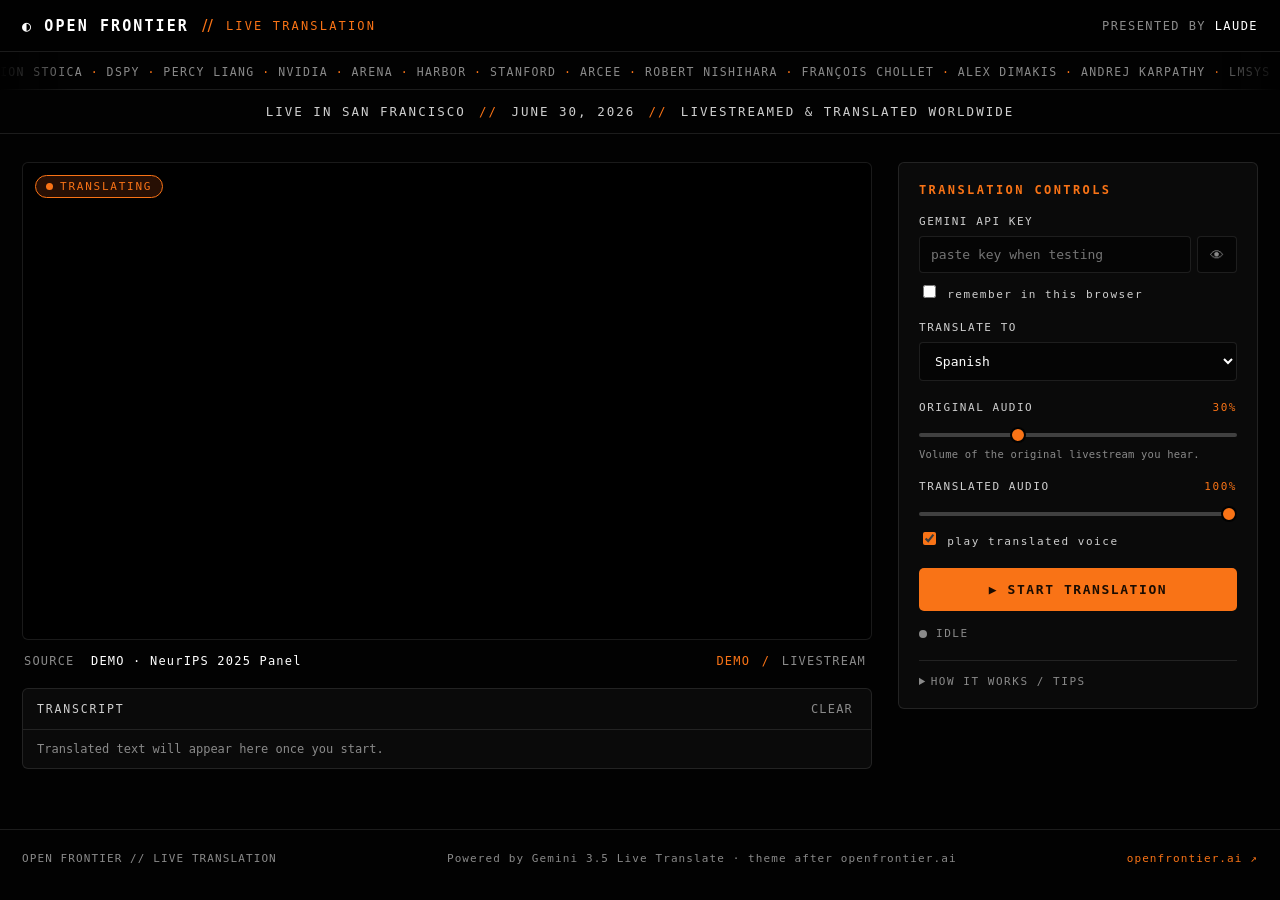
==== index.html @ d945eb67 "Open Frontier // Live Translation: client-side Gemini 3.5 Live Translate web app - OpenFrontier.ai t" ====
<!DOCTYPE html>
<html lang="en">
<head>
  <meta charset="utf-8" />
  <meta name="viewport" content="width=device-width, initial-scale=1" />
  <title>Open Frontier // Live Translation</title>
  <meta name="description" content="Live AI translation of the Open Frontier livestream, powered by Gemini 3.5 Live Translate." />
  <link rel="icon" href="data:image/svg+xml,<svg xmlns='http://www.w3.org/2000/svg' viewBox='0 0 100 100'><rect width='100' height='100' fill='%23020202'/><text x='50' y='68' font-size='60' text-anchor='middle' fill='%23f97316' font-family='monospace'>◐</text></svg>" />
  <link rel="stylesheet" href="styles.css" />
</head>
<body>
  <!-- ===== Top nav ===== -->
  <header class="nav">
    <div class="nav-left">
      <span class="logo">◐ OPEN FRONTIER</span>
      <span class="sep">//</span>
      <span class="tag">LIVE TRANSLATION</span>
    </div>
    <div class="nav-right mono">
      <span class="muted">PRESENTED BY</span> LAUDE
    </div>
  </header>

  <!-- ===== Scrolling researcher marquee (mirrors openfrontier.ai) ===== -->
  <div class="marquee" aria-hidden="true">
    <div class="marquee-track" id="marqueeTrack"></div>
  </div>

  <!-- ===== Hero strip ===== -->
  <div class="hero mono">
    LIVE IN SAN FRANCISCO <span class="sep">//</span> JUNE 30, 2026 <span class="sep">//</span> LIVESTREAMED &amp; TRANSLATED WORLDWIDE
  </div>

  <!-- ===== Main ===== -->
  <main class="layout">
    <!-- Video + captions -->
    <section class="stage">
      <div class="video-wrap">
        <div id="player"></div>
        <!-- YouTube-style caption overlay -->
        <div class="captions" id="captions"></div>
        <div class="badge-live" id="liveBadge" hidden>
          <span class="dot"></span> TRANSLATING
        </div>
      </div>

      <div class="stage-meta mono">
        <div>
          <span class="muted">SOURCE</span>
          <span id="sourceLabel">DEMO &middot; NeurIPS 2025 Panel</span>
        </div>
        <div class="src-toggle">
          <button class="link-btn active" data-src="demo" id="srcDemoBtn">DEMO</button>
          <span class="sep">/</span>
          <button class="link-btn" data-src="live" id="srcLiveBtn">LIVESTREAM</button>
        </div>
      </div>

      <!-- Transcript log -->
      <div class="transcript-panel">
        <div class="panel-head mono">
          <span>TRANSCRIPT</span>
          <button class="link-btn" id="clearTranscript">CLEAR</button>
        </div>
        <div class="transcript" id="transcript">
          <div class="transcript-empty mono muted">Translated text will appear here once you start.</div>
        </div>
      </div>
    </section>

    <!-- Controls -->
    <aside class="controls">
      <h2 class="panel-title mono">TRANSLATION CONTROLS</h2>

      <!-- API key -->
      <div class="field">
        <label class="mono" for="apiKey">GEMINI API KEY</label>
        <div class="key-row">
          <input type="password" id="apiKey" placeholder="paste key when testing" autocomplete="off" spellcheck="false" />
          <button class="ghost-btn" id="toggleKey" type="button" title="Show / hide">👁</button>
        </div>
        <label class="check mono">
          <input type="checkbox" id="rememberKey" /> remember in this browser
        </label>
      </div>

      <!-- Target language -->
      <div class="field">
        <label class="mono" for="targetLang">TRANSLATE TO</label>
        <select id="targetLang"></select>
      </div>

      <!-- Original audio percentage -->
      <div class="field">
        <label class="mono" for="origVol">
          ORIGINAL AUDIO <span class="val" id="origVolVal">30%</span>
        </label>
        <input type="range" id="origVol" min="0" max="100" value="30" />
        <p class="hint mono">Volume of the original livestream you hear.</p>
      </div>

      <!-- Translated audio -->
      <div class="field">
        <label class="mono" for="transVol">
          TRANSLATED AUDIO <span class="val" id="transVolVal">100%</span>
        </label>
        <input type="range" id="transVol" min="0" max="100" value="100" />
        <label class="check mono">
          <input type="checkbox" id="playTranslated" checked /> play translated voice
        </label>
      </div>

      <!-- Start / stop -->
      <button class="primary-btn" id="startBtn">▶ START TRANSLATION</button>
      <button class="stop-btn" id="stopBtn" hidden>■ STOP</button>

      <!-- Status -->
      <div class="status mono" id="status">
        <span class="status-dot" id="statusDot"></span>
        <span id="statusText">IDLE</span>
      </div>

      <details class="howto">
        <summary class="mono">HOW IT WORKS / TIPS</summary>
        <ol class="mono">
          <li>Paste your Gemini API key and pick a target language.</li>
          <li>Press <b>Start</b>. Your browser asks what to share &mdash; choose
            <b>This Tab</b> (or the tab/window playing the stream) and tick
            <b>Share tab audio</b>.</li>
          <li>The stream audio is sent to Gemini 3.5 Live Translate; captions and
            translated voice come back in a few seconds.</li>
          <li><b>Avoiding echo:</b> for the cleanest translated voice, open the
            livestream in a <i>separate</i> tab and share that tab, so the
            translated voice playing here isn&rsquo;t re-captured.</li>
        </ol>
      </details>
    </aside>
  </main>

  <footer class="foot mono">
    <span>OPEN FRONTIER // LIVE TRANSLATION</span>
    <span class="muted">Powered by Gemini 3.5 Live Translate &middot; theme after openfrontier.ai</span>
    <span><a href="https://www.openfrontier.ai/" target="_blank" rel="noopener">openfrontier.ai ↗</a></span>
  </footer>

  <script src="https://www.youtube.com/iframe_api"></script>
  <script src="app.js"></script>
</body>
</html>
---- styles.css ----
/* ===== Open Frontier // Live Translation — theme after openfrontier.ai ===== */
:root {
  --bg: #020202;
  --bg-elev: #0a0a0a;
  --line: rgba(255, 255, 255, 0.10);
  --line-strong: rgba(255, 255, 255, 0.22);
  --fg: #ffffff;
  --muted: #8a8a8a;
  --accent: #f97316;      /* orange */
  --accent-soft: #ef8343;
  --accent-deep: #d35416;
  --blue: #7592fc;
  --mono: "Aptos Mono", ui-monospace, SFMono-Regular, "SF Mono", Menlo, Consolas, monospace;
  --sans: "Aptos", system-ui, -apple-system, Segoe UI, Roboto, Helvetica, Arial, sans-serif;
}

* { box-sizing: border-box; }
html, body { margin: 0; padding: 0; }
body {
  background: var(--bg);
  color: var(--fg);
  font-family: var(--sans);
  -webkit-font-smoothing: antialiased;
  min-height: 100vh;
  overflow-x: hidden;
}
a { color: var(--accent); text-decoration: none; }
a:hover { text-decoration: underline; }
.mono { font-family: var(--mono); }
.muted { color: var(--muted); }
.sep { color: var(--accent); margin: 0 .5ch; }
.val { color: var(--accent); float: right; }

/* ===== Nav ===== */
.nav {
  display: flex; align-items: center; justify-content: space-between;
  padding: 16px 22px; border-bottom: 1px solid var(--line);
  position: sticky; top: 0; background: rgba(2,2,2,.85);
  backdrop-filter: blur(8px); z-index: 20;
}
.logo {
  font-family: var(--mono); font-weight: 600; letter-spacing: .14em;
  font-size: 15px;
}
.nav-left { display: flex; align-items: center; gap: 8px; }
.nav-left .tag { font-family: var(--mono); color: var(--accent); letter-spacing: .18em; font-size: 12px; }
.nav-right { font-size: 12px; letter-spacing: .12em; }

/* ===== Marquee ===== */
.marquee {
  overflow: hidden; border-bottom: 1px solid var(--line);
  background: var(--bg); white-space: nowrap; padding: 9px 0;
  -webkit-mask-image: linear-gradient(90deg, transparent, #000 6%, #000 94%, transparent);
          mask-image: linear-gradient(90deg, transparent, #000 6%, #000 94%, transparent);
}
.marquee-track {
  display: inline-block; white-space: nowrap;
  font-family: var(--mono); font-size: 11.5px; letter-spacing: .12em;
  color: var(--muted); animation: scroll 90s linear infinite;
}
.marquee-track .dotsep { color: var(--accent); margin: 0 1.1ch; }
@keyframes scroll { from { transform: translateX(0); } to { transform: translateX(-50%); } }

/* ===== Hero ===== */
.hero {
  text-align: center; font-size: 12.5px; letter-spacing: .16em;
  padding: 14px 16px; color: #cfcfcf; border-bottom: 1px solid var(--line);
}

/* ===== Layout ===== */
.layout {
  display: grid; grid-template-columns: 1fr 360px; gap: 26px;
  max-width: 1280px; margin: 0 auto; padding: 28px 22px 60px;
}
@media (max-width: 920px) {
  .layout { grid-template-columns: 1fr; }
}

/* ===== Stage / video ===== */
.video-wrap {
  position: relative; width: 100%; aspect-ratio: 16/9;
  background: #000; border: 1px solid var(--line); border-radius: 6px;
  overflow: hidden;
}
#player, #player iframe { position: absolute; inset: 0; width: 100%; height: 100%; }

/* YouTube-style captions */
.captions {
  position: absolute; left: 50%; bottom: 7%; transform: translateX(-50%);
  max-width: 92%; display: flex; flex-direction: column; align-items: center;
  gap: 2px; pointer-events: none; z-index: 5;
}
.captions .cap-line {
  background: rgba(8, 8, 8, 0.78);
  color: #fff; font-family: var(--sans); font-size: clamp(15px, 2.4vw, 26px);
  line-height: 1.35; padding: 2px 10px; border-radius: 3px;
  text-align: center; letter-spacing: .01em;
  text-shadow: 0 1px 2px rgba(0,0,0,.6);
}
.captions .cap-line.partial { opacity: .92; }
.captions:empty { display: none; }

.badge-live {
  position: absolute; top: 12px; left: 12px; z-index: 6;
  font-family: var(--mono); font-size: 11px; letter-spacing: .16em;
  background: rgba(217,84,22,.18); color: var(--accent);
  border: 1px solid var(--accent); border-radius: 999px; padding: 4px 10px;
  display: flex; align-items: center; gap: 7px;
}
.badge-live .dot {
  width: 7px; height: 7px; border-radius: 50%; background: var(--accent);
  animation: pulse 1.2s ease-in-out infinite;
}
@keyframes pulse { 0%,100% { opacity: 1; } 50% { opacity: .25; } }

.stage-meta {
  display: flex; align-items: center; justify-content: space-between;
  font-size: 12px; letter-spacing: .1em; margin: 12px 2px 18px;
}
.stage-meta .muted { margin-right: 8px; }
.src-toggle { display: flex; align-items: center; gap: 4px; }

.link-btn {
  background: none; border: none; color: var(--muted); cursor: pointer;
  font-family: var(--mono); font-size: 12px; letter-spacing: .1em; padding: 2px 4px;
}
.link-btn:hover { color: #fff; }
.link-btn.active { color: var(--accent); }

/* ===== Transcript ===== */
.transcript-panel { border: 1px solid var(--line); border-radius: 6px; background: var(--bg-elev); }
.panel-head {
  display: flex; justify-content: space-between; align-items: center;
  padding: 11px 14px; border-bottom: 1px solid var(--line);
  font-size: 11.5px; letter-spacing: .16em; color: #cfcfcf;
}
.transcript { max-height: 260px; overflow-y: auto; padding: 12px 14px; }
.transcript p { margin: 0 0 12px; line-height: 1.5; font-size: 15px; }
.transcript p .ts { color: var(--accent); font-family: var(--mono); font-size: 11px; margin-right: 8px; }
.transcript-empty { font-size: 12px; }

/* ===== Controls ===== */
.controls {
  border: 1px solid var(--line); border-radius: 6px; background: var(--bg-elev);
  padding: 20px; height: fit-content; position: sticky; top: 86px;
}
.panel-title { font-size: 12px; letter-spacing: .2em; color: var(--accent); margin: 0 0 18px; }
.field { margin-bottom: 20px; }
.field > label { display: block; font-size: 11px; letter-spacing: .14em; color: #cfcfcf; margin-bottom: 8px; }

input[type="password"], input[type="text"], select {
  width: 100%; background: #050505; color: #fff; border: 1px solid var(--line);
  border-radius: 4px; padding: 10px 11px; font-family: var(--mono); font-size: 13px;
}
input:focus, select:focus { outline: none; border-color: var(--accent); }
select { cursor: pointer; }

.key-row { display: flex; gap: 6px; }
.key-row input { flex: 1; }
.ghost-btn {
  background: #050505; border: 1px solid var(--line); border-radius: 4px;
  color: var(--muted); cursor: pointer; padding: 0 12px; font-size: 14px;
}
.ghost-btn:hover { color: #fff; border-color: var(--line-strong); }

.check { display: flex; align-items: center; gap: 7px; font-size: 11px; color: var(--muted); margin-top: 9px; cursor: pointer; letter-spacing: .04em; }
.check input { accent-color: var(--accent); }

input[type="range"] {
  width: 100%; -webkit-appearance: none; appearance: none; height: 4px;
  background: var(--line-strong); border-radius: 4px; outline: none; margin: 2px 0;
}
input[type="range"]::-webkit-slider-thumb {
  -webkit-appearance: none; appearance: none; width: 16px; height: 16px;
  border-radius: 50%; background: var(--accent); cursor: pointer; border: 2px solid #020202;
}
input[type="range"]::-moz-range-thumb {
  width: 16px; height: 16px; border-radius: 50%; background: var(--accent);
  cursor: pointer; border: 2px solid #020202;
}
.hint { font-size: 10.5px; color: var(--muted); margin: 7px 0 0; letter-spacing: .02em; }

.primary-btn {
  width: 100%; background: var(--accent); color: #1a0c02; border: none;
  border-radius: 5px; padding: 14px; font-family: var(--mono); font-weight: 600;
  letter-spacing: .12em; font-size: 13px; cursor: pointer; transition: background .15s;
}
.primary-btn:hover { background: var(--accent-soft); }
.primary-btn:disabled { opacity: .5; cursor: not-allowed; }
.stop-btn {
  width: 100%; background: transparent; color: var(--accent); border: 1px solid var(--accent);
  border-radius: 5px; padding: 13px; font-family: var(--mono); letter-spacing: .12em;
  font-size: 13px; cursor: pointer;
}
.stop-btn:hover { background: rgba(217,84,22,.12); }

.status {
  display: flex; align-items: center; gap: 9px; margin-top: 16px;
  font-size: 11px; letter-spacing: .14em; color: var(--muted);
}
.status-dot { width: 8px; height: 8px; border-radius: 50%; background: var(--muted); flex: none; }
.status-dot.live { background: var(--accent); box-shadow: 0 0 8px var(--accent); }
.status-dot.connecting { background: var(--blue); animation: pulse 1s infinite; }
.status-dot.error { background: #ff4d4d; }

.howto { margin-top: 20px; border-top: 1px solid var(--line); padding-top: 14px; }
.howto summary { cursor: pointer; font-size: 11px; letter-spacing: .14em; color: var(--muted); }
.howto summary:hover { color: #fff; }
.howto ol { margin: 12px 0 0; padding-left: 18px; }
.howto li { font-size: 11px; line-height: 1.6; color: #b8b8b8; margin-bottom: 8px; letter-spacing: .02em; }
.howto b { color: #fff; }

/* ===== Footer ===== */
.foot {
  display: flex; flex-wrap: wrap; gap: 10px; justify-content: space-between;
  align-items: center; padding: 22px; border-top: 1px solid var(--line);
  font-size: 11px; letter-spacing: .1em; color: var(--muted);
}
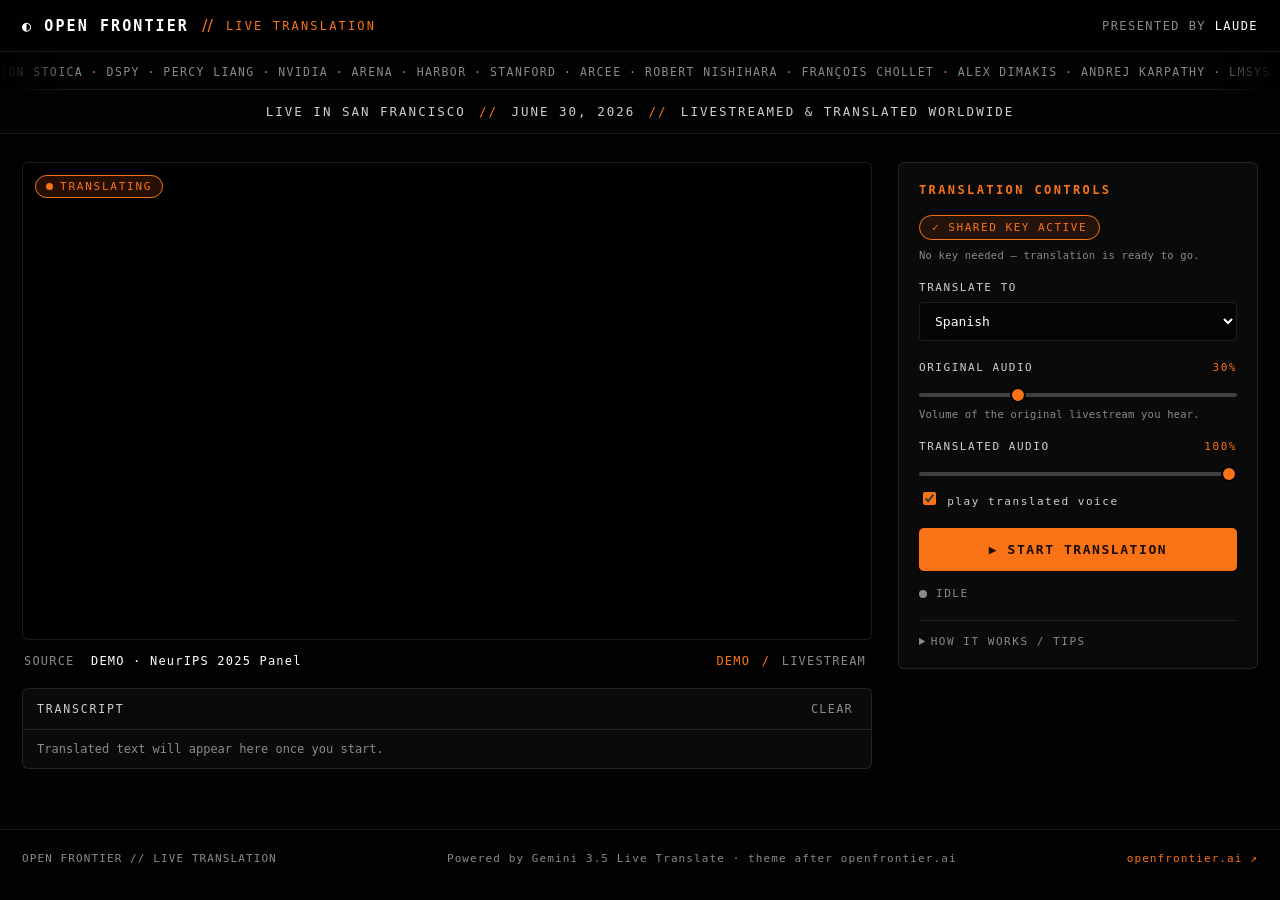
==== commit 2d5a5da5: "Real-time transcript + clarify embedded vs separate-tab capture - Transcript box now updates word-by" ====
--- a/index.html
+++ b/index.html
@@ -72,8 +72,8 @@
     <aside class="controls">
       <h2 class="panel-title mono">TRANSLATION CONTROLS</h2>
 
-      <!-- API key -->
-      <div class="field">
+      <!-- API key (hidden automatically when a shared proxy is configured) -->
+      <div class="field" id="keyField">
         <label class="mono" for="apiKey">GEMINI API KEY</label>
         <div class="key-row">
           <input type="password" id="apiKey" placeholder="paste key when testing" autocomplete="off" spellcheck="false" />
@@ -82,6 +82,12 @@
         <label class="check mono">
           <input type="checkbox" id="rememberKey" /> remember in this browser
         </label>
+      </div>
+
+      <!-- Shown instead of the key field when the shared proxy is on -->
+      <div class="field shared-note" id="sharedKeyNote" hidden>
+        <span class="badge-shared mono">✓ SHARED KEY ACTIVE</span>
+        <p class="hint mono">No key needed — translation is ready to go.</p>
       </div>
 
       <!-- Target language -->
@@ -123,15 +129,18 @@
       <details class="howto">
         <summary class="mono">HOW IT WORKS / TIPS</summary>
         <ol class="mono">
-          <li>Paste your Gemini API key and pick a target language.</li>
-          <li>Press <b>Start</b>. Your browser asks what to share &mdash; choose
-            <b>This Tab</b> (or the tab/window playing the stream) and tick
-            <b>Share tab audio</b>.</li>
-          <li>The stream audio is sent to Gemini 3.5 Live Translate; captions and
-            translated voice come back in a few seconds.</li>
-          <li><b>Avoiding echo:</b> for the cleanest translated voice, open the
-            livestream in a <i>separate</i> tab and share that tab, so the
-            translated voice playing here isn&rsquo;t re-captured.</li>
+          <li>Pick a target language and press <b>Start</b>. Your browser asks
+            what to share &mdash; choose a <b>Chrome Tab</b> and tick
+            <b>Also share tab audio</b>.</li>
+          <li>The stream audio is sent to Gemini 3.5 Live Translate; live captions
+            and the translated voice come back a few seconds behind.</li>
+          <li><b>Captions off the embedded player:</b> share <b>This Tab</b> and
+            turn <b>off</b> &ldquo;play translated voice&rdquo;. Captions stay
+            live and there&rsquo;s no echo.</li>
+          <li><b>Translated voice too:</b> open the stream in a <i>separate</i>
+            tab and share that tab. The voice plays here, the original plays
+            there, so nothing is re-captured. (A cross-origin YouTube player
+            can&rsquo;t be tapped directly &mdash; tab sharing is the way in.)</li>
         </ol>
       </details>
     </aside>
--- a/styles.css
+++ b/styles.css
@@ -137,6 +137,8 @@
 .transcript { max-height: 260px; overflow-y: auto; padding: 12px 14px; }
 .transcript p { margin: 0 0 12px; line-height: 1.5; font-size: 15px; }
 .transcript p .ts { color: var(--accent); font-family: var(--mono); font-size: 11px; margin-right: 8px; }
+.transcript p.live { color: #e8e8e8; }
+.transcript p.live .ts { animation: pulse 1.2s ease-in-out infinite; }
 .transcript-empty { font-size: 12px; }
 
 /* ===== Controls ===== */
@@ -203,6 +205,13 @@
 .status-dot.connecting { background: var(--blue); animation: pulse 1s infinite; }
 .status-dot.error { background: #ff4d4d; }
 
+.badge-shared {
+  display: inline-block; font-size: 11px; letter-spacing: .14em;
+  color: var(--accent); border: 1px solid var(--accent); border-radius: 999px;
+  padding: 5px 12px; background: rgba(217,84,22,.12);
+}
+.shared-note .hint { margin-top: 9px; }
+
 .howto { margin-top: 20px; border-top: 1px solid var(--line); padding-top: 14px; }
 .howto summary { cursor: pointer; font-size: 11px; letter-spacing: .14em; color: var(--muted); }
 .howto summary:hover { color: #fff; }
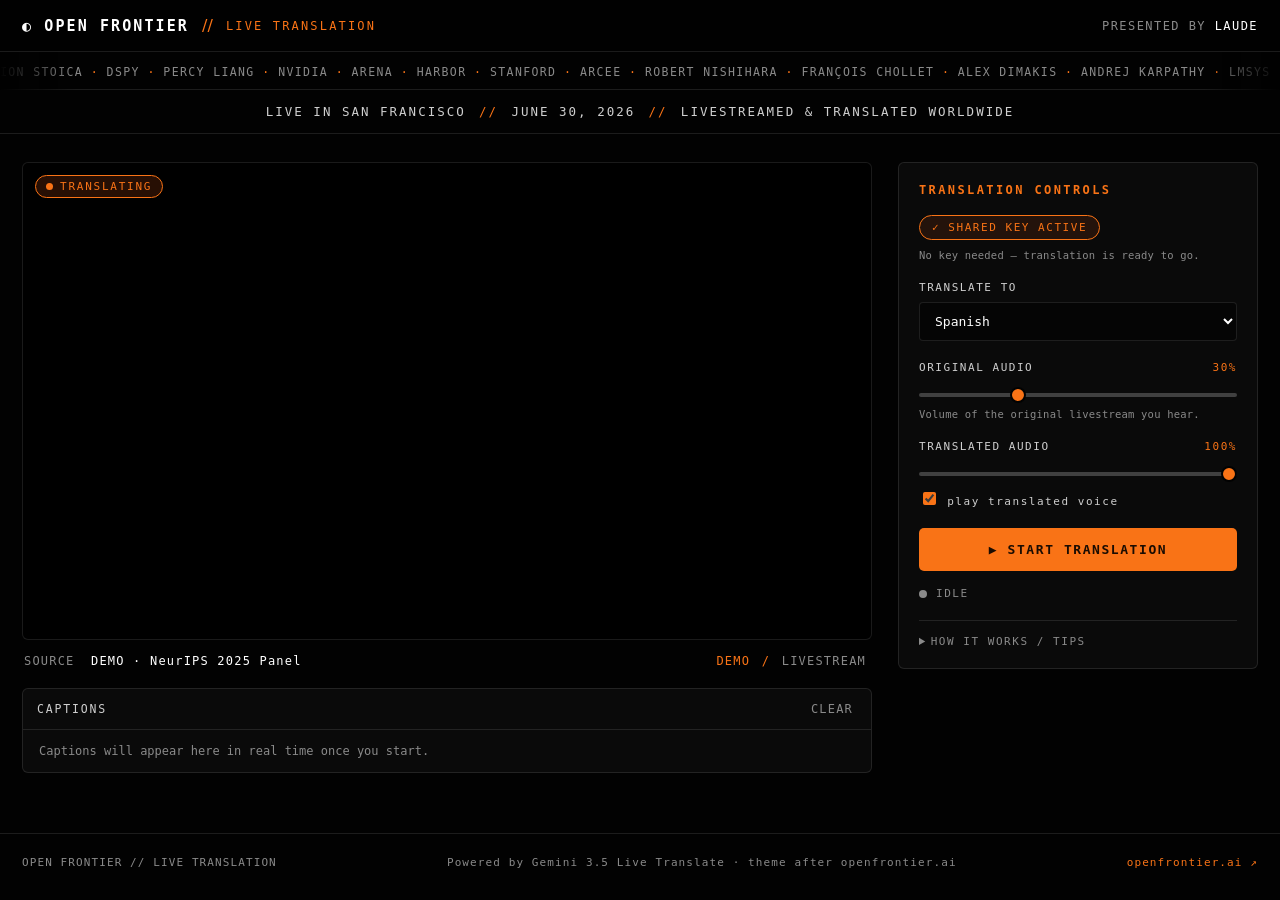
==== commit faff5ab2: "Replace transcript log with real-time CAPTIONS feed - Rename the panel TRANSCRIPT -> CAPTIONS; it no" ====
--- a/index.html
+++ b/index.html
@@ -56,14 +56,14 @@
         </div>
       </div>
 
-      <!-- Transcript log -->
-      <div class="transcript-panel">
+      <!-- Live captions feed -->
+      <div class="cap-panel">
         <div class="panel-head mono">
-          <span>TRANSCRIPT</span>
-          <button class="link-btn" id="clearTranscript">CLEAR</button>
+          <span>CAPTIONS</span>
+          <button class="link-btn" id="clearCaptions">CLEAR</button>
         </div>
-        <div class="transcript" id="transcript">
-          <div class="transcript-empty mono muted">Translated text will appear here once you start.</div>
+        <div class="cap-log" id="capLog">
+          <div class="cap-empty mono muted">Captions will appear here in real time once you start.</div>
         </div>
       </div>
     </section>
--- a/styles.css
+++ b/styles.css
@@ -128,18 +128,21 @@
 .link-btn.active { color: var(--accent); }
 
 /* ===== Transcript ===== */
-.transcript-panel { border: 1px solid var(--line); border-radius: 6px; background: var(--bg-elev); }
+.cap-panel { border: 1px solid var(--line); border-radius: 6px; background: var(--bg-elev); }
 .panel-head {
   display: flex; justify-content: space-between; align-items: center;
   padding: 11px 14px; border-bottom: 1px solid var(--line);
   font-size: 11.5px; letter-spacing: .16em; color: #cfcfcf;
 }
-.transcript { max-height: 260px; overflow-y: auto; padding: 12px 14px; }
-.transcript p { margin: 0 0 12px; line-height: 1.5; font-size: 15px; }
-.transcript p .ts { color: var(--accent); font-family: var(--mono); font-size: 11px; margin-right: 8px; }
-.transcript p.live { color: #e8e8e8; }
-.transcript p.live .ts { animation: pulse 1.2s ease-in-out infinite; }
-.transcript-empty { font-size: 12px; }
+.cap-log { max-height: 300px; overflow-y: auto; padding: 14px 16px; }
+.cap-log p { margin: 0 0 10px; line-height: 1.45; font-size: 16px; }
+.cap-log p.current { color: #fff; }
+.cap-log p.current::after {
+  content: "▍"; color: var(--accent); margin-left: 2px;
+  animation: pulse 1s steps(1) infinite;
+}
+.cap-log p.done { color: #b8b8b8; }
+.cap-empty { font-size: 12px; }
 
 /* ===== Controls ===== */
 .controls {
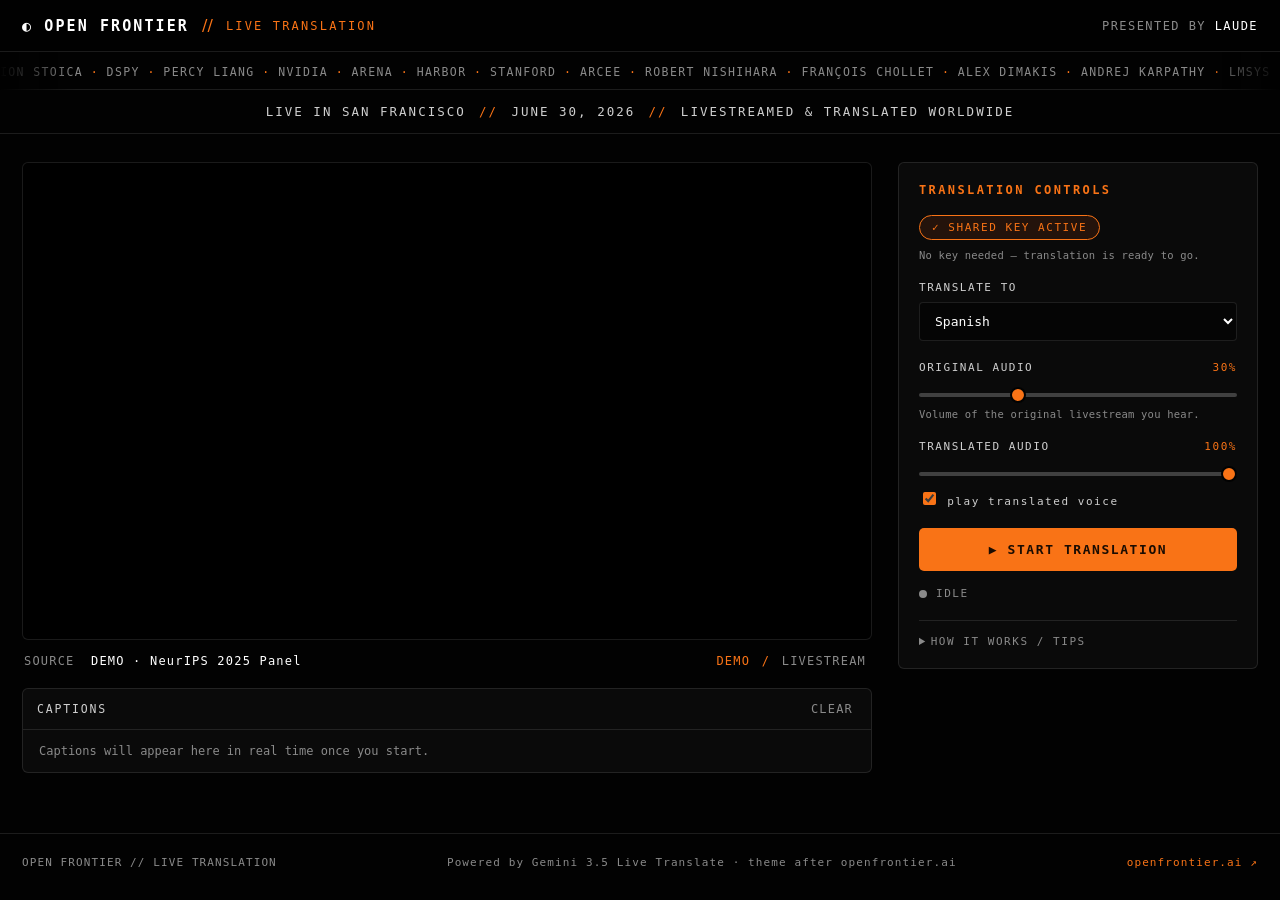
==== commit a97d7545: "Remove on-video caption overlay and the TRANSLATING badge Captions now live only in the bottom CAPTI" ====
--- a/index.html
+++ b/index.html
@@ -33,15 +33,10 @@
 
   <!-- ===== Main ===== -->
   <main class="layout">
-    <!-- Video + captions -->
+    <!-- Video -->
     <section class="stage">
       <div class="video-wrap">
         <div id="player"></div>
-        <!-- YouTube-style caption overlay -->
-        <div class="captions" id="captions"></div>
-        <div class="badge-live" id="liveBadge" hidden>
-          <span class="dot"></span> TRANSLATING
-        </div>
       </div>
 
       <div class="stage-meta mono">
--- a/styles.css
+++ b/styles.css
@@ -84,33 +84,6 @@
 }
 #player, #player iframe { position: absolute; inset: 0; width: 100%; height: 100%; }
 
-/* YouTube-style captions */
-.captions {
-  position: absolute; left: 50%; bottom: 7%; transform: translateX(-50%);
-  max-width: 92%; display: flex; flex-direction: column; align-items: center;
-  gap: 2px; pointer-events: none; z-index: 5;
-}
-.captions .cap-line {
-  background: rgba(8, 8, 8, 0.78);
-  color: #fff; font-family: var(--sans); font-size: clamp(15px, 2.4vw, 26px);
-  line-height: 1.35; padding: 2px 10px; border-radius: 3px;
-  text-align: center; letter-spacing: .01em;
-  text-shadow: 0 1px 2px rgba(0,0,0,.6);
-}
-.captions .cap-line.partial { opacity: .92; }
-.captions:empty { display: none; }
-
-.badge-live {
-  position: absolute; top: 12px; left: 12px; z-index: 6;
-  font-family: var(--mono); font-size: 11px; letter-spacing: .16em;
-  background: rgba(217,84,22,.18); color: var(--accent);
-  border: 1px solid var(--accent); border-radius: 999px; padding: 4px 10px;
-  display: flex; align-items: center; gap: 7px;
-}
-.badge-live .dot {
-  width: 7px; height: 7px; border-radius: 50%; background: var(--accent);
-  animation: pulse 1.2s ease-in-out infinite;
-}
 @keyframes pulse { 0%,100% { opacity: 1; } 50% { opacity: .25; } }
 
 .stage-meta {
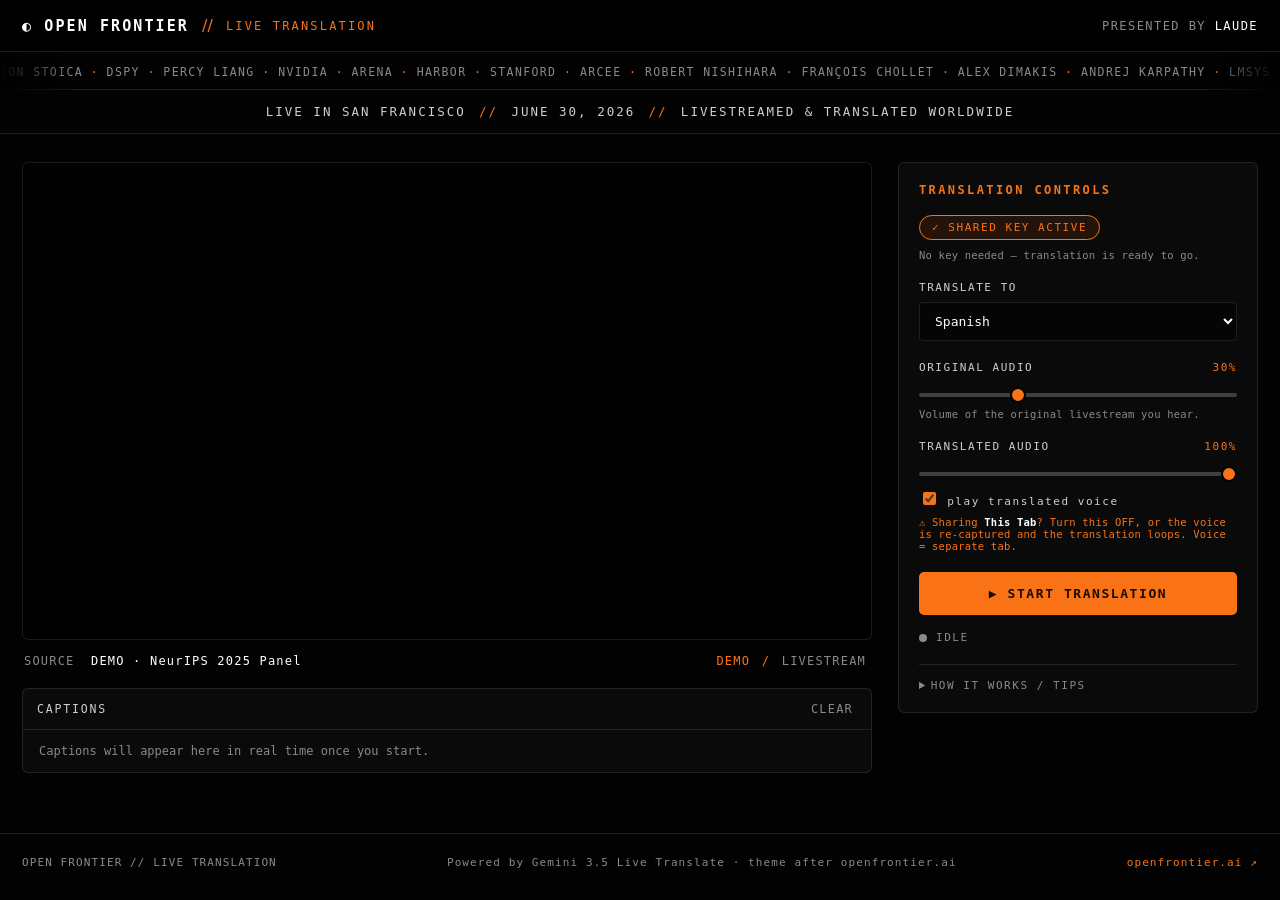
==== commit 826dff44: "Warn that same-tab capture must have translated voice off (echo loop) Sharing This Tab with 'play tr" ====
--- a/index.html
+++ b/index.html
@@ -109,6 +109,8 @@
         <label class="check mono">
           <input type="checkbox" id="playTranslated" checked /> play translated voice
         </label>
+        <p class="hint mono warn">⚠ Sharing <b>This Tab</b>? Turn this OFF, or the
+          voice is re-captured and the translation loops. Voice = separate tab.</p>
       </div>
 
       <!-- Start / stop -->
--- a/styles.css
+++ b/styles.css
@@ -157,6 +157,8 @@
   cursor: pointer; border: 2px solid #020202;
 }
 .hint { font-size: 10.5px; color: var(--muted); margin: 7px 0 0; letter-spacing: .02em; }
+.hint.warn { color: var(--accent); }
+.hint.warn b { color: #fff; }
 
 .primary-btn {
   width: 100%; background: var(--accent); color: #1a0c02; border: none;
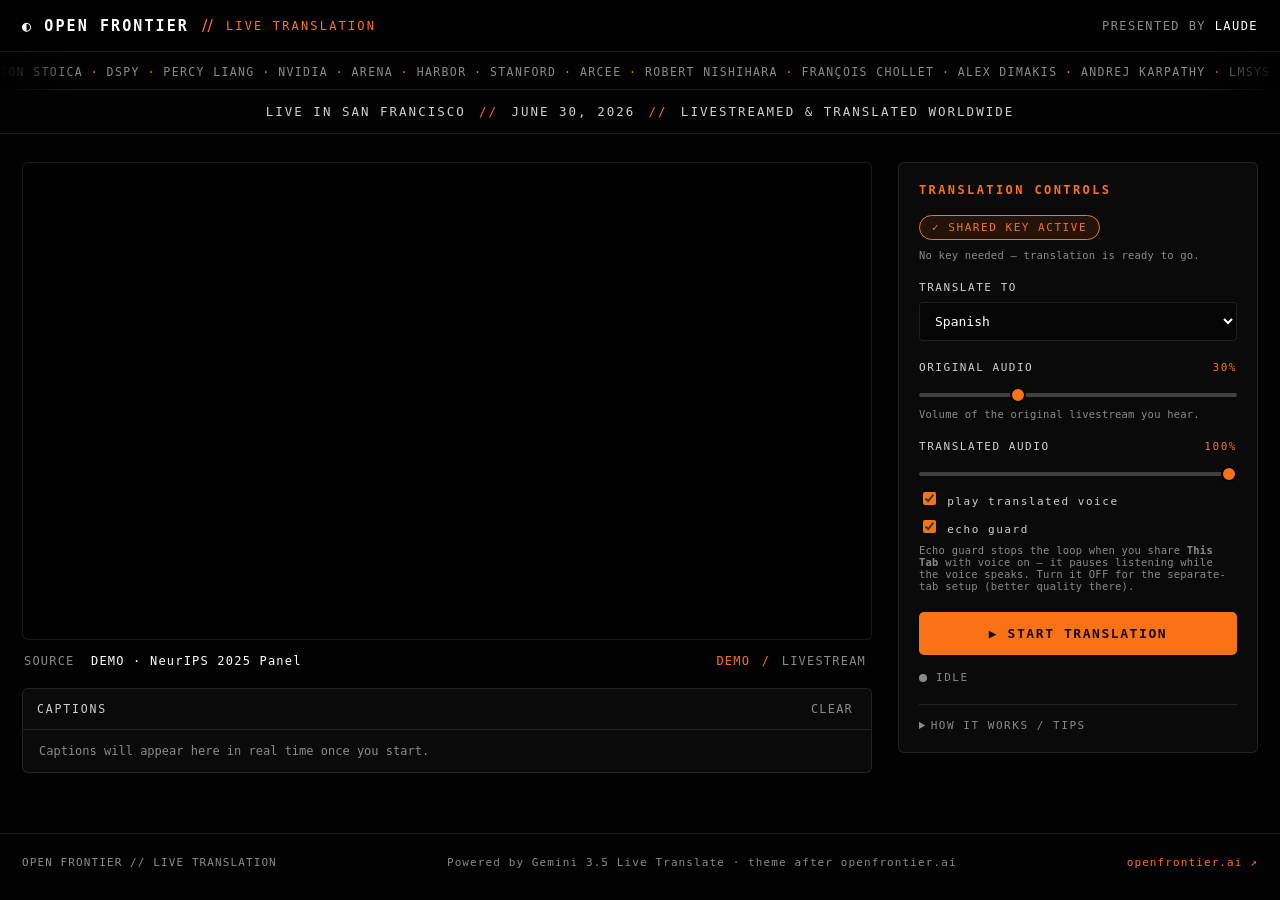
==== commit 6c792f2f: "Add echo guard so same-tab capture works with translated voice Pauses sending captured audio to Gemi" ====
--- a/index.html
+++ b/index.html
@@ -109,8 +109,12 @@
         <label class="check mono">
           <input type="checkbox" id="playTranslated" checked /> play translated voice
         </label>
-        <p class="hint mono warn">⚠ Sharing <b>This Tab</b>? Turn this OFF, or the
-          voice is re-captured and the translation loops. Voice = separate tab.</p>
+        <label class="check mono">
+          <input type="checkbox" id="echoGuard" checked /> echo guard
+        </label>
+        <p class="hint mono">Echo guard stops the loop when you share <b>This Tab</b>
+          with voice on — it pauses listening while the voice speaks. Turn it OFF
+          for the separate-tab setup (better quality there).</p>
       </div>
 
       <!-- Start / stop -->
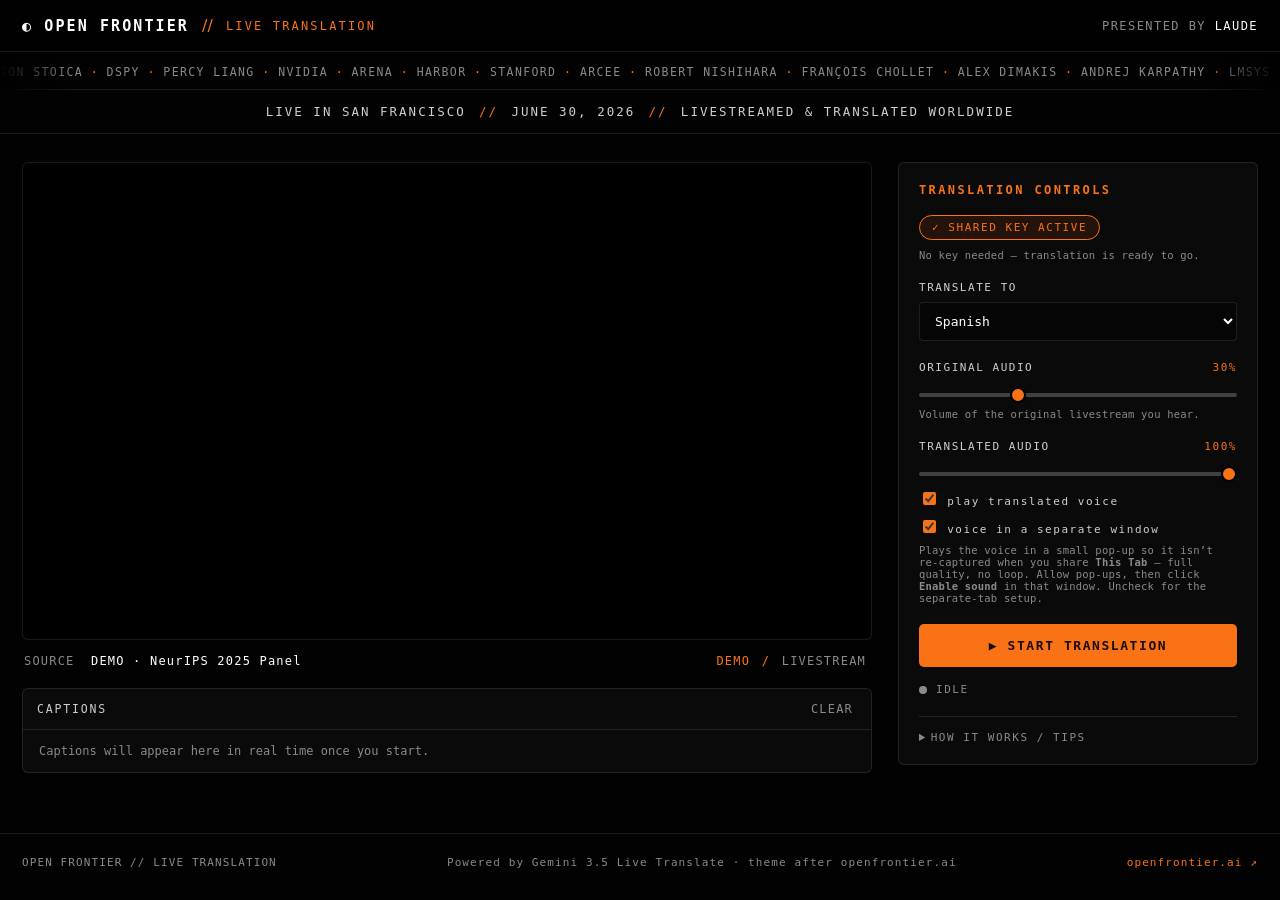
==== commit ec17da3a: "Play translated voice in a separate pop-up window (no echo, full quality) Replace the echo guard wit" ====
--- a/index.html
+++ b/index.html
@@ -110,11 +110,11 @@
           <input type="checkbox" id="playTranslated" checked /> play translated voice
         </label>
         <label class="check mono">
-          <input type="checkbox" id="echoGuard" checked /> echo guard
+          <input type="checkbox" id="popupVoice" checked /> voice in a separate window
         </label>
-        <p class="hint mono">Echo guard stops the loop when you share <b>This Tab</b>
-          with voice on — it pauses listening while the voice speaks. Turn it OFF
-          for the separate-tab setup (better quality there).</p>
+        <p class="hint mono">Plays the voice in a small pop-up so it isn’t re-captured
+          when you share <b>This Tab</b> — full quality, no loop. Allow pop-ups, then
+          click <b>Enable sound</b> in that window. Uncheck for the separate-tab setup.</p>
       </div>
 
       <!-- Start / stop -->
